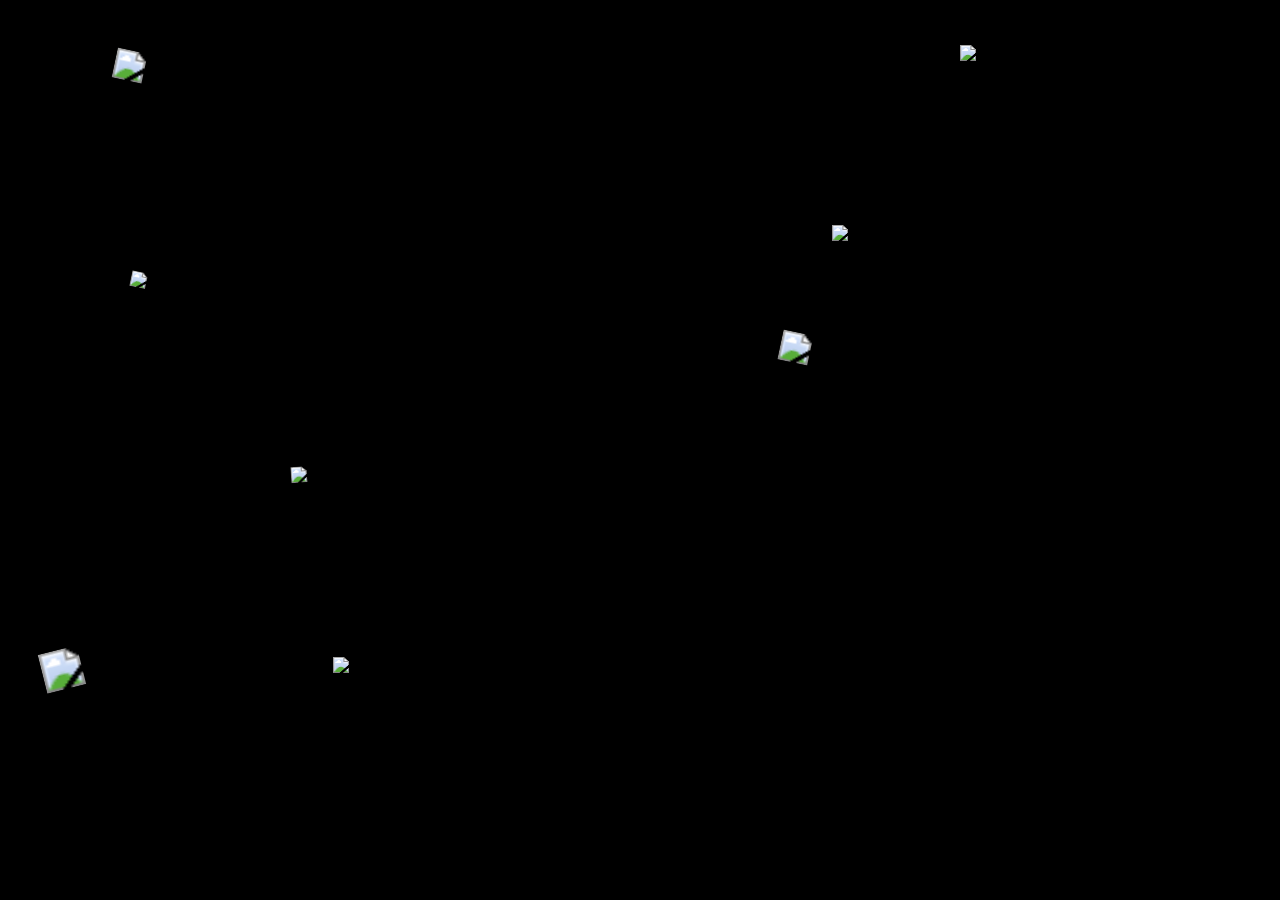
==== desk.html @ db43cf9a "setup" ====
<!DOCTYPE html>
<html lang="en">
<head>
    <meta charset="UTF-8">
    <meta name="viewport" content="width=device-width, initial-scale=1.0">
    <title>Who Am I?</title>
    <link rel="stylesheet" href="style.css">
</head>
<body>

   <div class="desk-scene">

  <img src="images/phone.PNG" class="desk-item phone" id="phone">
  <img src="images/sketchbook.PNG" class="desk-item sketchbook" id="sketchbook">
  <img src="images/receipt.png" class="desk-item receipt" id="receipt">
  <img src="images/grocery.PNG" class="desk-item grocery" id="grocery">
  <img src="images/flashdrive.png" class="desk-item usb" id="usb">

  <img src="images/coffee.png" class="decor-item coffee">
  <img src="images/pen.png" class="decor-item pen">
  <img src="images/bar.png" class="decor-item bar">
   </div>



   <div id="sketchbook-overlay" class="overlay hidden">
  <div class="sketchbook-popup">
     <img src="images/close-x.png" id="close-sketchbook" class="close-button">
    <img src="images/sketchbook-2.PNG" class="open-sketchbook">
  </div>
</div>

   <div id="receipt-overlay" class="overlay hidden">
  <div class="receipt-popup">
    <img src="images/close-x.png" id="close-receipt" class="close-button">
    <img src="images/receipt-2.png" class="open-receipt">
  </div>
</div>

<div id="grocery-overlay" class="overlay hidden">
  <div class="grocery-popup">
    <img src="images/close-x.png" id="close-grocery" class="close-button">
    <img src="images/grocery-2.PNG" class="open-grocery">
  </div>
</div>


<div id="usb-overlay" class="overlay hidden">
  <div class="usb-popup">
    <img src="images/close-x.png" id="close-usb" class="close-button">
   
    <img src="images/left.png" id="prev-photo" class="gallery-arrow prev-arrow">

    <img id="usb-photo" src="images/photo1.JPG" alt="USB photo collection">
      <img src="images/right-arrow.png" id="next-photo" class="gallery-arrow next-arrow">

  </div>
</div>


 <div id="phone-overlay" class="overlay hidden">
  <div class="phone-popup">
    <img src="images/close-x.png" id="close-phone" class="close-button">

    <img src="images/music.png" class="open-phone">

    <img src="images/play.png" class="phone-control play" id="play">
    <img src="images/pause.png" class="phone-control pause hidden" id="pause">
  </div>
</div>



<audio id="phone-audio">
  <source src="audio/music1.mp4" type="audio/mp4">
</audio>


<script src="script.js"></script>
</body>
</html>
---- style.css ----
body {
  margin: 0;
  overflow: hidden;
  background: black;
}
.hidden {
  display: none;
}

#splash-screen {
  height: 100vh;
  background: rgba(0, 0, 0, 0.7);
  /* background-image: url("images/table.jpg"); */
  color: #ffffff;
  font-family: monospace;
  display: flex;
  flex-direction: column;
  justify-content: center;
  align-items: center;
  gap: 15px;
}

.loading-bar {
  width: 300px;
  height: 18px;
  border: 1px solid #ffffff;
}

.loading-fill {
  height: 100%;
  width: 0%;
  background: #e6e6e6;
  animation: load 3s forwards;
}

@keyframes load {
  to {
    width: 100%;
  }
}



.desk-scene {
  width: 100vw;
  height: 100vh;
  background-image: url("images/table.jpg");
  background-size: cover;
  background-position: center;
  background-repeat: no-repeat;
}

.desk-item {
  position: absolute;
  cursor: pointer;

}

.desk-item:hover {

  filter: drop-shadow(0 0 18px rgba(255,255,255,0.5));
}



.phone {
  width: 600px;

  top: 25%;
  left: 65%;

     transition:
    transform 0.3s ease,
    filter 0.3s ease;
}

.phone:hover {

  transform:
    rotate(-2deg)
    scale(1.03);
}

.sketchbook {
  position: absolute;

  width: 700px;

  top: 50%;
  left: 50%;

  transform: translate(-50%, -45%) rotate(-4deg);

   transition:
    transform 0.3s ease,
    filter 0.3s ease;
}

.sketchbook:hover {

  transform:
    translate(-50%, -50%)
    rotate(-4deg)
    scale(1.03);
}

.receipt {
  width: 260px;

  top: 33%;
  left: 10%;

  transform: rotate(12deg);

     transition:
    transform 0.3s ease,
    filter 0.3s ease;
}

.receipt:hover {

  transform:
    rotate(-4deg)
    scale(1.03);
}

.grocery {
  width: 225px;

  top: 5%;
  left: 75%;

     transition:
    transform 0.3s ease,
    filter 0.3s ease;
}

.grocery:hover {

  transform:
    scale(1.03);
}

.usb {
  width: 130px;

  top: 73%;
  left: 26%;

     transition:
    transform 0.3s ease,
    filter 0.3s ease;
}

.usb:hover {

  transform:
    rotate(-4deg)
    scale(1.03);
}




/* sketchbook styling */

.overlay {
  position: fixed;
  top: 0;
  left: 0;
  width: 100vw;
  height: 100vh;

  background: rgba(0, 0, 0, 0.7);

  display: flex;
  justify-content: center;
  align-items: center;

  z-index: 10;
}

.hidden {
  display: none;
}

.open-sketchbook {
  width: 120vw;
  max-width: 900px;

  transform: scale(1.75);
}



/* receipt styling */

.overlay {
  position: fixed;
  top: 0;
  left: 0;
  width: 100vw;
  height: 100vh;

  background: rgba(0, 0, 0, 0.7);

  display: flex;
  justify-content: center;
  align-items: center;

  z-index: 10;
}

.hidden {
  display: none;
}

.open-receipt {
  width: 80vw;
  max-width: 900px;
  transform: translateY(130px);
}



/* grocery styling */

.overlay {
  position: fixed;
  top: 0;
  left: 0;
  width: 100vw;
  height: 100vh;

  background: rgba(0, 0, 0, 0.7);

  display: flex;
  justify-content: center;
  align-items: center;

  z-index: 10;
}

.hidden {
  display: none;
}

.open-grocery {
  width: 80vw;
  max-width: 900px;
}



/* flashdrive styling */

.usb-popup {
  position: relative;
  display: flex;
  align-items: center;
  gap: 20px;
}

#usb-photo {
  width: 60vw;
  max-width: 700px;
  max-height: 80vh;
  object-fit: contain;
}

.gallery-arrow {
  position: absolute;

  width: 180px;

  cursor: pointer;

  z-index: 30;

  transition:
    transform 0.3s ease,
    filter 0.3s ease;
}

.prev-arrow {
  left: -160px;
  top: 50%;

  transform: translateY(-50%);
}

.prev-arrow:hover {

  transform:
    translateY(-50%)
    scale(1.08);

  filter: drop-shadow(0 0 10px rgba(255,255,255,0.5));
}

.next-arrow {
  right: -160px;
  top: 50%;

  transform: translateY(-50%);
}

.next-arrow:hover {

  transform:
    translateY(-50%)
    scale(1.08);

  filter: drop-shadow(0 0 10px rgba(255,255,255,0.5));
}



/* phone styling */

.open-phone {
  width: 680px;
}

.phone-popup {
  position: relative;
}

.phone-control {
  position: absolute;
  width: 680px;
  top: 43%;
  left: 50%;
  transform: translate(-50%, -45%);
  cursor: pointer;
  z-index: 20;

  transition:
    transform 0.3s ease,
    filter 0.3s ease;
}

.phone-control:hover {
  filter: drop-shadow(0 0 18px rgba(255,255,255,0.3));
  transform: translate(-50%, -45%) scale(1.03);
}



.decor-item {
    position: absolute;
    pointer-events: none;
}

.coffee {
  width: 180px;

  top: 10%;
  left: 15%;

  transform: rotate(12deg) scale(1.9);
}

.pen {
  width: 120px;

  top: 40%;
  left: 65%;

  transform: rotate(12deg) scale(1.9);
}

.bar {
  width: 120px;

  top: 70%;
  left: 10%;

  transform: rotate(-14deg) scale(2.5);
}


.close-button {
  position: fixed;

  top: 40px;
  right: 20px;

  width: 300px;

  cursor: pointer;

  z-index: 30;

  transition:
    transform 0.3s ease,
    filter 0.3s ease;
}

.close-button:hover {

  transform: scale(1.08);

  filter: drop-shadow(0 0 10px rgba(255,255,255,0.5));

}
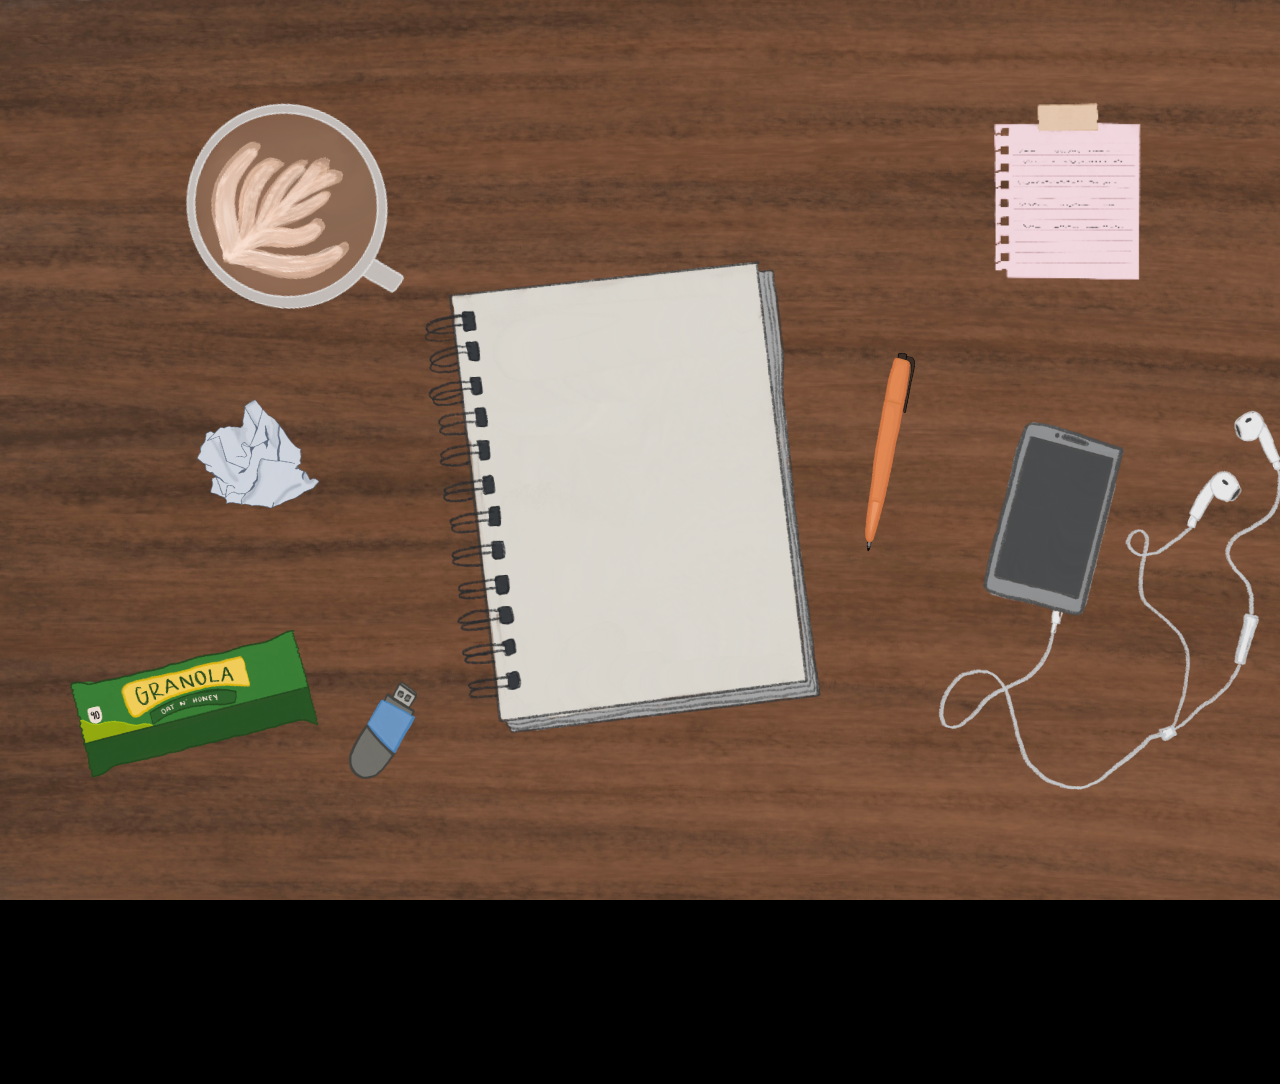
==== commit 3c1478f3: "." ====
--- a/desk.html
+++ b/desk.html
@@ -72,7 +72,7 @@
 
 
 <audio id="phone-audio">
-  <source src="audio/music1.mp4" type="audio/mp4">
+  <source src="audio/music.mp4" type="audio/mp4">
 </audio>
 
 
